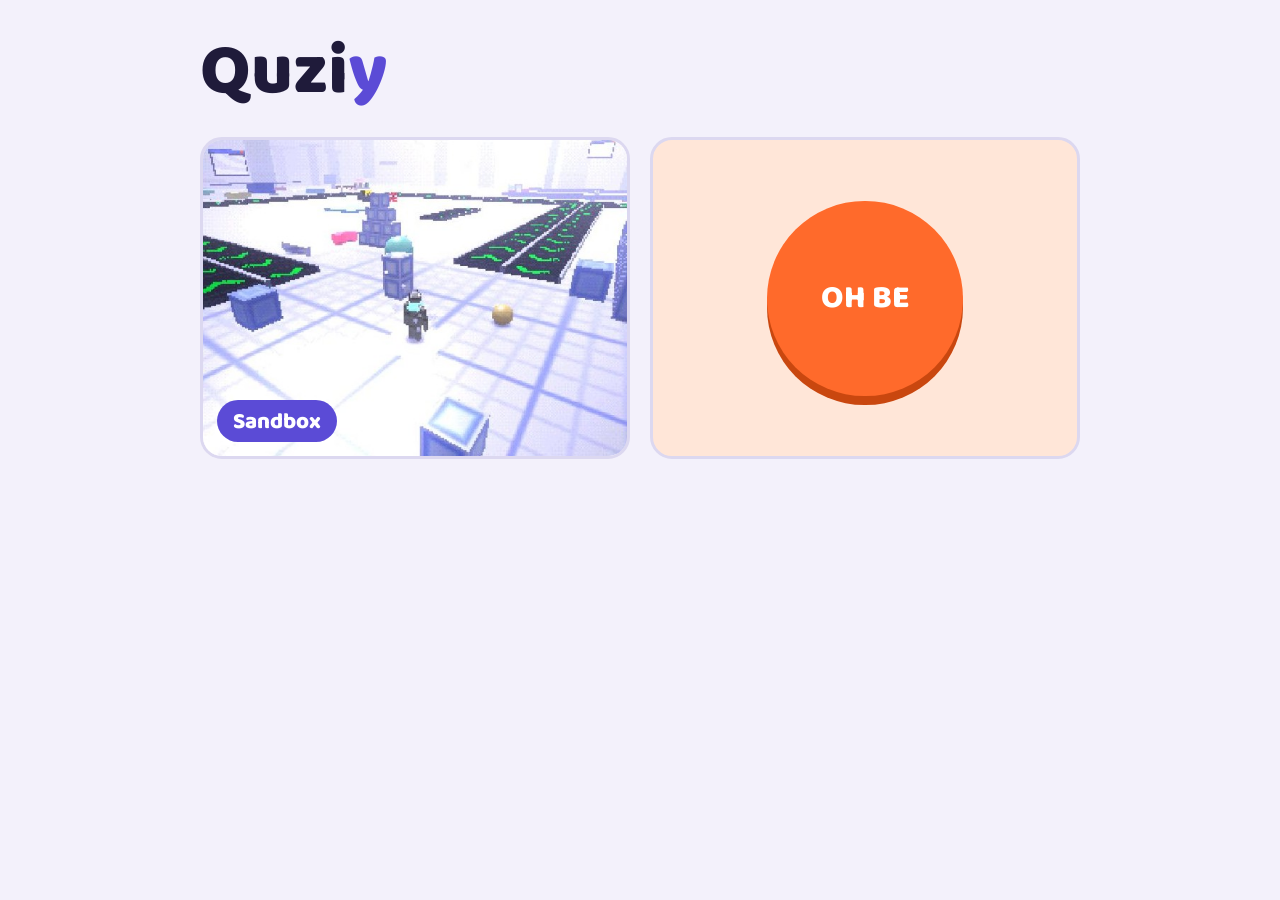
==== index.html @ 1fc7a52d "quziy.com yayını Co-Authored-By: Claude Opus 5.5 <noreply@anthropic.com>" ====
<!doctype html>
<html lang="tr">
<head>
<meta charset="utf-8">
<meta name="viewport" content="width=device-width, initial-scale=1, viewport-fit=cover">
<title>Quziy</title>
<meta name="description" content="Quziy: tarayıcıda oynanan oyunlar.">
<meta property="og:title" content="Quziy">
<link rel="icon" href="data:image/svg+xml,%3Csvg xmlns='http://www.w3.org/2000/svg' viewBox='0 0 32 32'%3E%3Crect width='32' height='32' rx='8' fill='%235b4bd6'/%3E%3Ctext x='16' y='23' font-size='20' font-family='Arial' font-weight='bold' fill='white' text-anchor='middle'%3EQ%3C/text%3E%3C/svg%3E">
<link rel="stylesheet" href="https://fonts.googleapis.com/css2?family=Baloo+2:wght@800&display=swap">
<style>
  /* Sade ana ekran: üstte "Quziy", altında iki büyük kart (dar ekranda alt alta) */
  :root {
    --bg: #f3f1fb;
    --fg: #1f1b3a;
    --card: #ffffff;
    --line: #dcd8f0;
    --quzitic: #5b4bd6;
    --ohbe: #ff6a2b;
    --ohbe-edge: #c9470f;
    --ohbe-soft: #ffe6d8;
    --display: "Baloo 2", "Arial Rounded MT Bold", system-ui, sans-serif;
  }
  @media (prefers-color-scheme: dark) {
    :root {
      --bg: #13111f; --fg: #f1effa; --card: #1d1a2e; --line: #2e2a47;
      --quzitic: #9a8cff; --ohbe: #ff7a3d; --ohbe-edge: #b23f0c; --ohbe-soft: #2e1d16;
      color-scheme: dark;
    }
  }
  * { box-sizing: border-box; }
  body {
    margin: 0;
    min-height: 100vh;
    background: var(--bg);
    color: var(--fg);
    font-family: var(--display);
    padding-block: max(40px, env(safe-area-inset-top, 0px)) 40px;
    padding-left: max(16px, env(safe-area-inset-left, 0px));
    padding-right: max(16px, env(safe-area-inset-right, 0px));
  }
  main { max-width: 880px; margin: 0 auto; display: flex; flex-direction: column; gap: 32px; }
  h1 { margin: 0; font-weight: 800; font-size: clamp(3rem, 10vw, 4.5rem); line-height: .9; }
  h1 span { color: var(--quzitic); }

  .oyunlar { display: grid; grid-template-columns: repeat(auto-fit, minmax(260px, 1fr)); gap: 20px; }
  .oyun {
    position: relative;
    display: block;
    aspect-ratio: 4 / 3;
    max-width: 100%;
    border-radius: 22px;
    overflow: hidden;
    border: 3px solid var(--line);
    background: var(--card);
    text-decoration: none;
    transition: transform .15s, border-color .15s;
  }
  .oyun:hover, .oyun:focus-visible { transform: translateY(-4px); outline: none; }
  .oyun.quzitic:hover, .oyun.quzitic:focus-visible { border-color: var(--quzitic); }
  .oyun.ohbe:hover, .oyun.ohbe:focus-visible { border-color: var(--ohbe); }

  /* Quzitic: oyundan ekran görüntüsü + köşede "Sandbox" */
  .quzitic img { width: 100%; height: 100%; object-fit: cover; display: block; }
  .quzitic .etiket {
    position: absolute;
    left: 14px; bottom: 14px;
    padding: 4px 16px 2px;
    border-radius: 999px;
    background: var(--quzitic);
    color: #fff;
    font-size: 1.4rem;
    font-weight: 800;
  }

  /* Oh Be: sadece buton */
  .ohbe { display: grid; place-items: center; background: var(--ohbe-soft); }
  .ohbe .tus {
    width: 46%; aspect-ratio: 1; max-width: 100%;
    border-radius: 50%;
    background: var(--ohbe);
    color: #fff;
    display: grid; place-items: center;
    font-size: clamp(1.4rem, 4vw, 2rem); font-weight: 800;
    box-shadow: 0 9px 0 var(--ohbe-edge);
    transition: transform .08s, box-shadow .08s;
  }
  .ohbe:active .tus { transform: translateY(7px); box-shadow: 0 2px 0 var(--ohbe-edge); }

  @media (prefers-reduced-motion: reduce) { .oyun, .tus { transition: none; } }
</style>
</head>
<body>
<main>
  <h1>Quzi<span>y</span></h1>
  <section class="oyunlar" aria-label="Oyunlar">
    <a class="oyun quzitic" href="quzitic/" aria-label="Quzitic: sandbox oyunu">
      <img src="kapak-quzitic.jpg" alt="" width="596" height="446">
      <span class="etiket">Sandbox</span>
    </a>
    <a class="oyun ohbe" href="ohbe/" aria-label="Oh Be butonu">
      <span class="tus">OH BE</span>
    </a>
  </section>
</main>
</body>
</html>
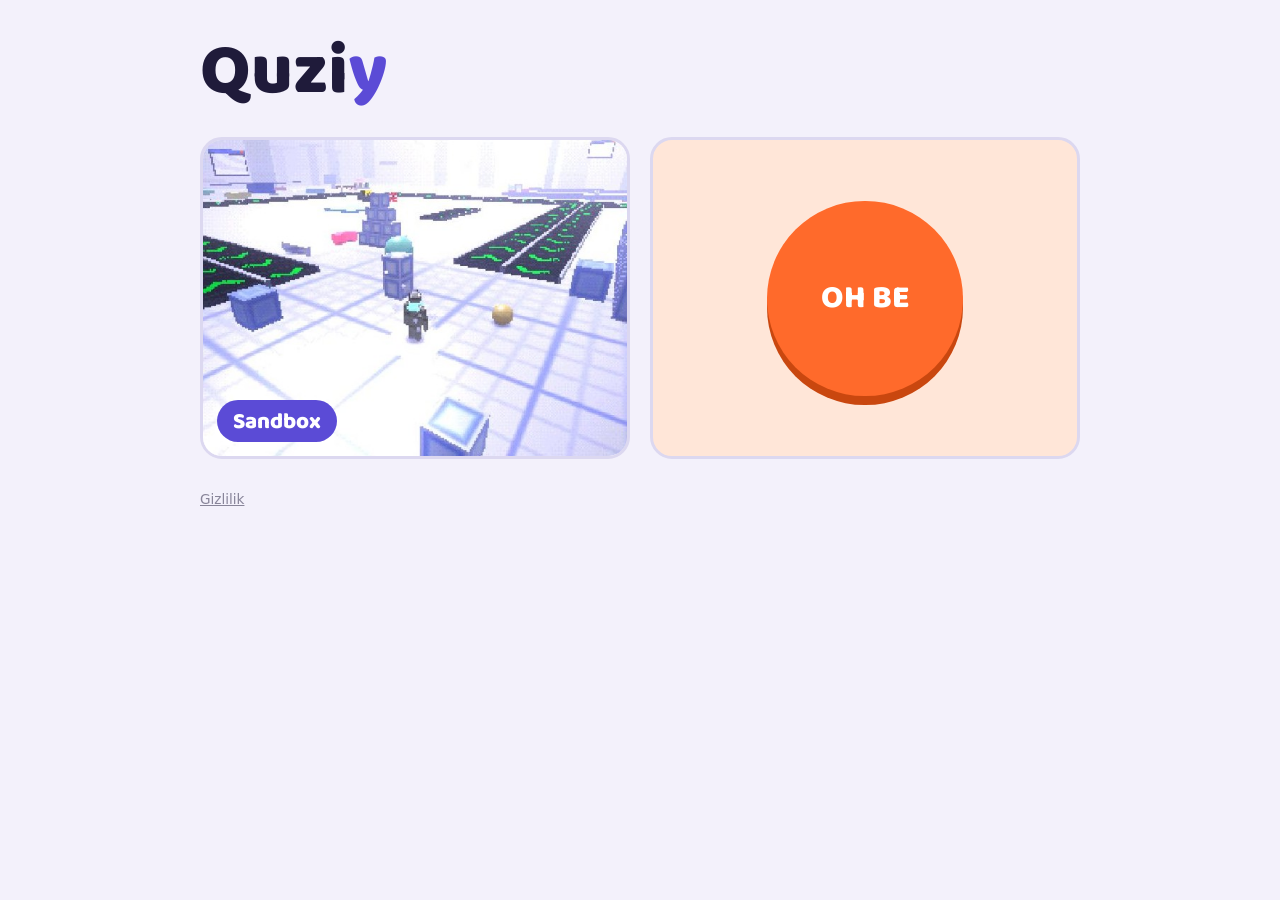
==== commit 4181f728: "AdSense, ads.txt, Gizlilik Politikası Co-Authored-By: Claude Opus 5.5 <noreply@anthropic.com>" ====
--- a/index.html
+++ b/index.html
@@ -4,6 +4,8 @@
 <meta charset="utf-8">
 <meta name="viewport" content="width=device-width, initial-scale=1, viewport-fit=cover">
 <title>Quziy</title>
+<meta name="google-adsense-account" content="ca-pub-1146260713123846">
+<script async src="https://pagead2.googlesyndication.com/pagead/js/adsbygoogle.js?client=ca-pub-1146260713123846" crossorigin="anonymous"></script>
 <meta name="description" content="Quziy: tarayıcıda oynanan oyunlar.">
 <meta property="og:title" content="Quziy">
 <link rel="icon" href="data:image/svg+xml,%3Csvg xmlns='http://www.w3.org/2000/svg' viewBox='0 0 32 32'%3E%3Crect width='32' height='32' rx='8' fill='%235b4bd6'/%3E%3Ctext x='16' y='23' font-size='20' font-family='Arial' font-weight='bold' fill='white' text-anchor='middle'%3EQ%3C/text%3E%3C/svg%3E">
@@ -87,6 +89,15 @@
   }
   .ohbe:active .tus { transform: translateY(7px); box-shadow: 0 2px 0 var(--ohbe-edge); }
 
+  .gizlilik {
+    align-self: flex-start;
+    font-family: system-ui, "Segoe UI", sans-serif;
+    font-size: .85rem;
+    color: var(--fg);
+    opacity: .5;
+  }
+  .gizlilik:hover, .gizlilik:focus-visible { opacity: 1; }
+
   @media (prefers-reduced-motion: reduce) { .oyun, .tus { transition: none; } }
 </style>
 </head>
@@ -102,6 +113,7 @@
       <span class="tus">OH BE</span>
     </a>
   </section>
+  <a class="gizlilik" href="gizlilik/">Gizlilik</a>
 </main>
 </body>
 </html>
